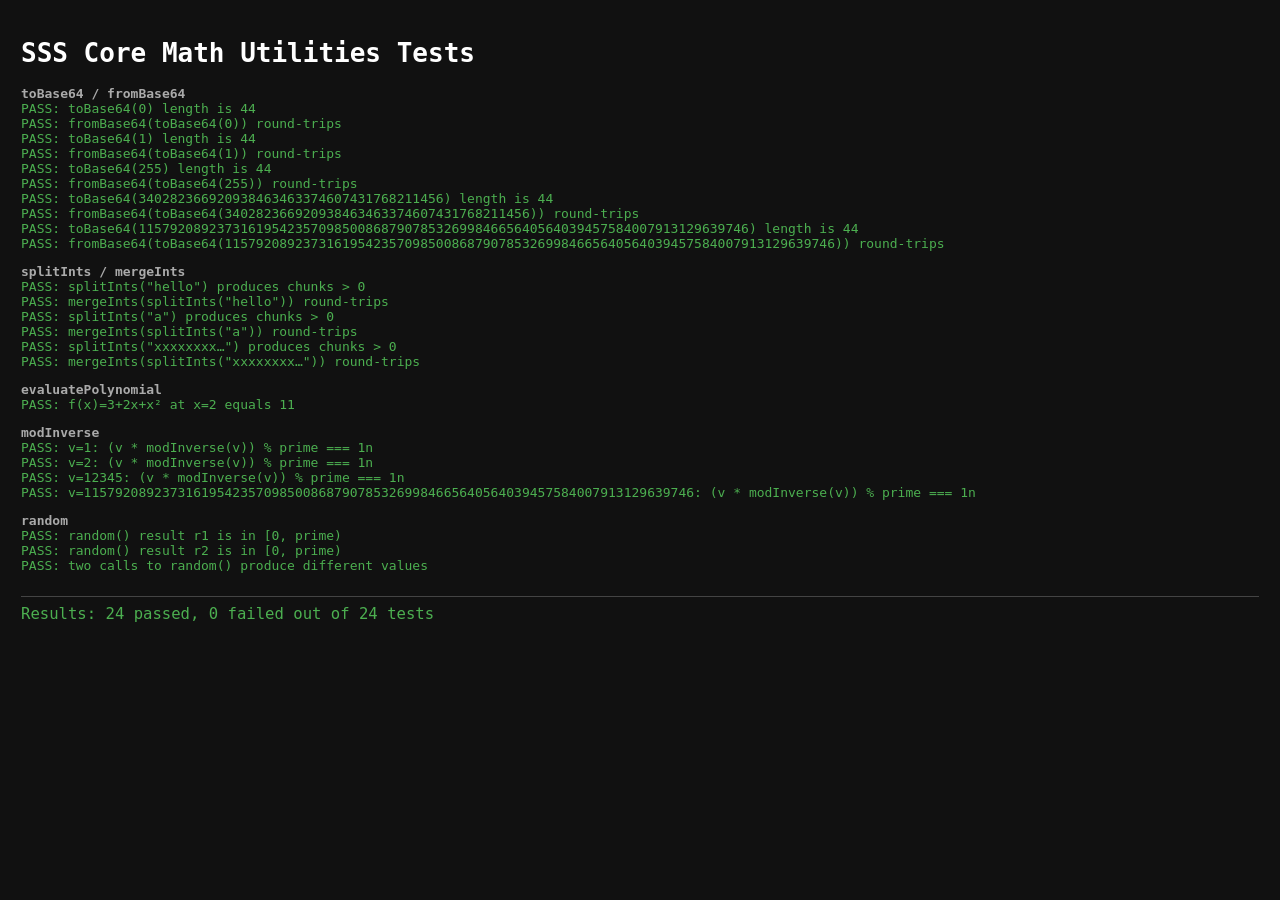
==== sssa-web/tests/sss.test.html @ 7d97a55b "feat(web): add SSS core math utilities (BigInt port of Ruby) Port lib/utils.rb to sssa-web/js/sss.js" ====
<!DOCTYPE html>
<html lang="en">
<head>
  <meta charset="UTF-8">
  <title>SSS Core Math Utilities Tests</title>
  <style>
    body { font-family: monospace; padding: 1em; background: #111; color: #ccc; }
    h1 { color: #fff; }
    .pass { color: #4caf50; }
    .fail { color: #f44336; }
    .section { margin-top: 1em; font-weight: bold; color: #aaa; }
    #summary { margin-top: 1.5em; font-size: 1.2em; border-top: 1px solid #444; padding-top: 0.5em; }
  </style>
</head>
<body>
  <h1>SSS Core Math Utilities Tests</h1>
  <div id="output"></div>
  <div id="summary"></div>

  <script src="../js/sss.js"></script>
  <script>
    (function () {
      var passed = 0;
      var failed = 0;
      var output = document.getElementById('output');

      function log(message, cls) {
        var el = document.createElement('div');
        el.textContent = message;
        if (cls) el.className = cls;
        output.appendChild(el);
      }

      function section(name) {
        var el = document.createElement('div');
        el.textContent = name;
        el.className = 'section';
        output.appendChild(el);
      }

      function assert(condition, message) {
        if (condition) {
          passed++;
          log('  PASS: ' + message, 'pass');
        } else {
          failed++;
          log('  FAIL: ' + message, 'fail');
        }
      }

      function assertEqual(actual, expected, message) {
        var ok = actual === expected;
        if (ok) {
          passed++;
          log('  PASS: ' + message, 'pass');
        } else {
          failed++;
          log('  FAIL: ' + message + ' — expected ' + String(expected) + ', got ' + String(actual), 'fail');
        }
      }

      function summary() {
        var el = document.getElementById('summary');
        var total = passed + failed;
        var text = 'Results: ' + passed + ' passed, ' + failed + ' failed out of ' + total + ' tests';
        el.textContent = text;
        el.className = failed === 0 ? 'pass' : 'fail';
      }

      // -----------------------------------------------------------------------
      // toBase64 / fromBase64 round-trip
      // -----------------------------------------------------------------------
      section('toBase64 / fromBase64');

      var PRIME = SSS._prime;
      var b64Cases = [0n, 1n, 255n, 2n ** 128n, PRIME - 1n];

      b64Cases.forEach(function (v) {
        var encoded = SSS.toBase64(v);
        assertEqual(encoded.length, 44, 'toBase64(' + v + ') length is 44');
        var decoded = SSS.fromBase64(encoded);
        assertEqual(decoded, v, 'fromBase64(toBase64(' + v + ')) round-trips');
      });

      // -----------------------------------------------------------------------
      // splitInts / mergeInts round-trip
      // -----------------------------------------------------------------------
      section('splitInts / mergeInts');

      var siCases = ['hello', 'a', 'x'.repeat(64)];

      siCases.forEach(function (s) {
        var chunks = SSS.splitInts(s);
        assert(chunks.length > 0, 'splitInts("' + s.slice(0, 8) + (s.length > 8 ? '…' : '') + '") produces chunks > 0');
        var merged = SSS.mergeInts(chunks);
        assertEqual(merged, s, 'mergeInts(splitInts("' + s.slice(0, 8) + (s.length > 8 ? '…' : '') + '")) round-trips');
      });

      // -----------------------------------------------------------------------
      // evaluatePolynomial
      // -----------------------------------------------------------------------
      section('evaluatePolynomial');

      // f(x) = 3 + 2x + x^2  =>  coefficients = [3, 2, 1]  =>  f(2) = 3+4+4 = 11
      var polyResult = SSS.evaluatePolynomial([3n, 2n, 1n], 2n);
      assertEqual(polyResult, 11n, 'f(x)=3+2x+x² at x=2 equals 11');

      // -----------------------------------------------------------------------
      // modInverse
      // -----------------------------------------------------------------------
      section('modInverse');

      var miCases = [1n, 2n, 12345n, PRIME - 1n];

      miCases.forEach(function (v) {
        var inv = SSS.modInverse(v);
        var product = (v * inv) % PRIME;
        assertEqual(product, 1n, 'v=' + v + ': (v * modInverse(v)) % prime === 1n');
      });

      // -----------------------------------------------------------------------
      // random
      // -----------------------------------------------------------------------
      section('random');

      var r1 = SSS.random();
      var r2 = SSS.random();
      assert(r1 >= 0n && r1 < PRIME, 'random() result r1 is in [0, prime)');
      assert(r2 >= 0n && r2 < PRIME, 'random() result r2 is in [0, prime)');
      assert(r1 !== r2, 'two calls to random() produce different values');

      // -----------------------------------------------------------------------
      summary();
    })();
  </script>
</body>
</html>
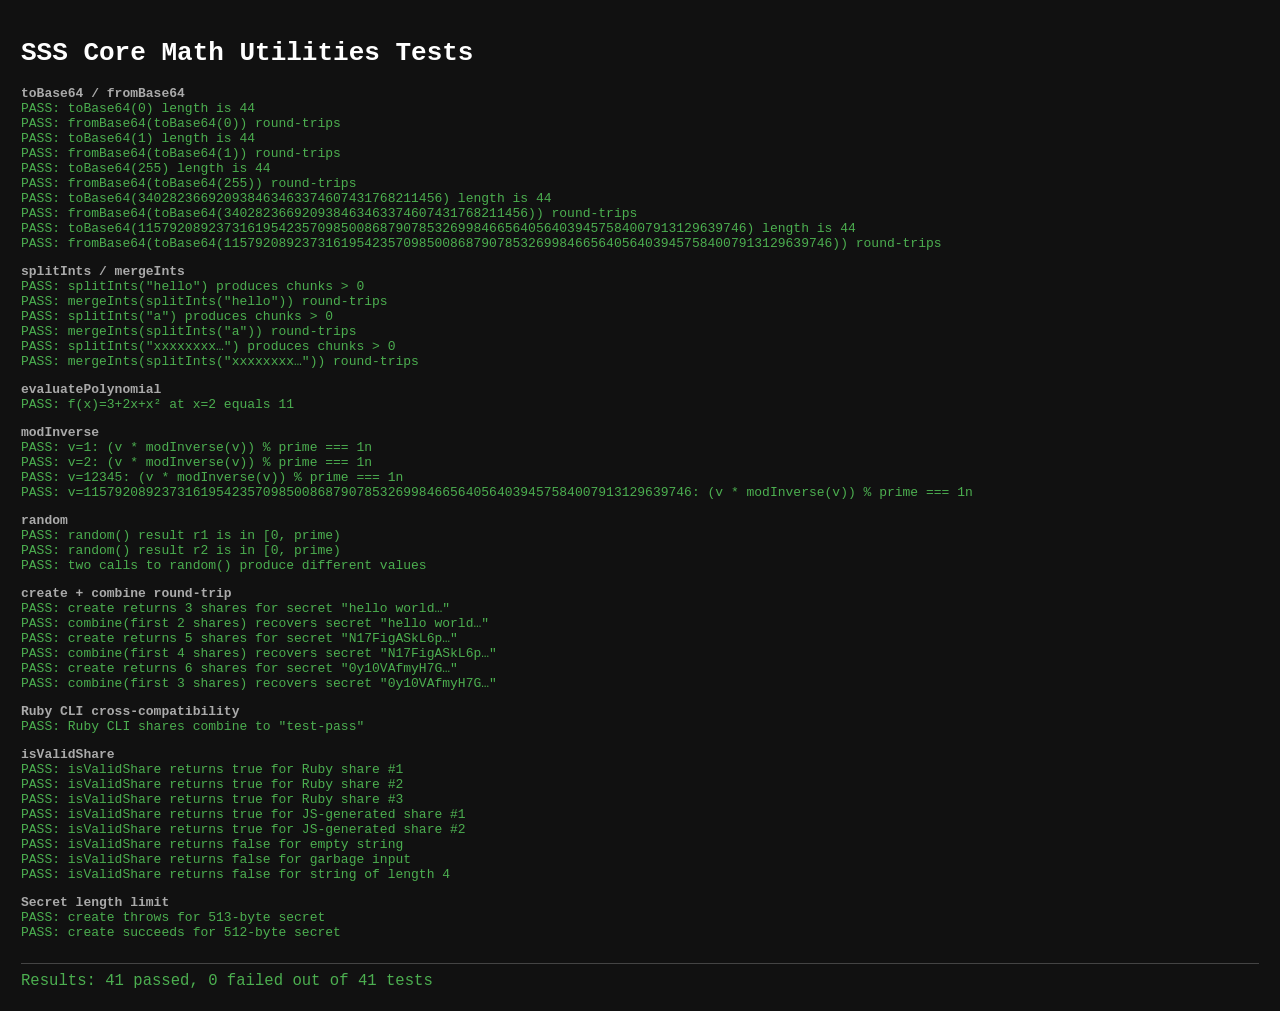
==== commit 25e78047: "feat(web): add SSS create/combine/isValidShare with CLI interop Implements create, combine, and isVa" ====
--- a/sssa-web/tests/sss.test.html
+++ b/sssa-web/tests/sss.test.html
@@ -130,6 +130,111 @@
       assert(r1 !== r2, 'two calls to random() produce different values');
 
       // -----------------------------------------------------------------------
+      // create + combine round-trip
+      // -----------------------------------------------------------------------
+      section('create + combine round-trip');
+
+      var roundTripCases = [
+        { secret: 'hello world',                                                   minimum: 2, total: 3 },
+        { secret: 'N17FigASkL6p1EOgJhRaIquQLGvYV0',                               minimum: 4, total: 5 },
+        { secret: '0y10VAfmyH7GLQY6QccCSLKJi8iFgpcSBTLyYOGbiYPqOpStAf1OYuzEBzZR', minimum: 3, total: 6 },
+      ];
+
+      roundTripCases.forEach(function (tc) {
+        var shares;
+        try {
+          shares = SSS.create(tc.minimum, tc.total, tc.secret);
+        } catch (e) {
+          assert(false, 'create("' + tc.secret.slice(0, 12) + '…", ' + tc.minimum + ', ' + tc.total + ') threw: ' + e.message);
+          return;
+        }
+        assertEqual(shares.length, tc.total,
+          'create returns ' + tc.total + ' shares for secret "' + tc.secret.slice(0, 12) + '…"');
+        var recovered;
+        try {
+          recovered = SSS.combine(shares.slice(0, tc.minimum));
+        } catch (e) {
+          assert(false, 'combine threw: ' + e.message);
+          return;
+        }
+        assertEqual(recovered, tc.secret,
+          'combine(first ' + tc.minimum + ' shares) recovers secret "' + tc.secret.slice(0, 12) + '…"');
+      });
+
+      // -----------------------------------------------------------------------
+      // Ruby CLI cross-compatibility
+      // -----------------------------------------------------------------------
+      section('Ruby CLI cross-compatibility');
+
+      // These shares were generated by the Ruby CLI for secret "test-pass" with minimum=3
+      var rubyShares = [
+        'bxJfjy0WZlJiTSgUStjCdaZ2z4vTLDP9T2Jma-GHSUQ=NINiBy3SjCcwQgOrLPMm0121vncBV8GT1jCeQwpuM78=',
+        'U-gjIfmgANme26985FLzut_KCyi9kzvrSjrFIlOcRUA=mrBQRUX4CRk8gSISWk2wOzWu_JKgXUTjJGOhEQ5orIU=',
+        'JqX7ufXkRusNtPqs5CCPvGwEwmVHRkLiuzRap4iKyUU=kCcRu4f3SQ7NpOYt9wjwPAfJN_rpSBzFfl9UPRoQwFM=',
+      ];
+      var rubyExpected = 'test-pass';
+      var rubyRecovered;
+      try {
+        rubyRecovered = SSS.combine(rubyShares);
+      } catch (e) {
+        assert(false, 'Ruby CLI combine threw: ' + e.message);
+        rubyRecovered = null;
+      }
+      if (rubyRecovered !== null) {
+        assertEqual(rubyRecovered, rubyExpected, 'Ruby CLI shares combine to "' + rubyExpected + '"');
+      }
+
+      // -----------------------------------------------------------------------
+      // isValidShare
+      // -----------------------------------------------------------------------
+      section('isValidShare');
+
+      // Valid shares from the Ruby cross-compat set
+      rubyShares.forEach(function (s, idx) {
+        assert(SSS.isValidShare(s), 'isValidShare returns true for Ruby share #' + (idx + 1));
+      });
+
+      // Valid JS-generated share
+      var jsShares = SSS.create(2, 2, 'validity check');
+      jsShares.forEach(function (s, idx) {
+        assert(SSS.isValidShare(s), 'isValidShare returns true for JS-generated share #' + (idx + 1));
+      });
+
+      // Invalid: empty string
+      assert(!SSS.isValidShare(''), 'isValidShare returns false for empty string');
+
+      // Invalid: garbage
+      assert(!SSS.isValidShare('not-a-valid-share'), 'isValidShare returns false for garbage input');
+
+      // Invalid: wrong length (not multiple of 88)
+      assert(!SSS.isValidShare('AAAA'), 'isValidShare returns false for string of length 4');
+
+      // -----------------------------------------------------------------------
+      // Secret length limit (512-byte max)
+      // -----------------------------------------------------------------------
+      section('Secret length limit');
+
+      var secret512 = 'x'.repeat(512);
+      var secret513 = 'x'.repeat(513);
+
+      var threw513 = false;
+      try {
+        SSS.create(2, 3, secret513);
+      } catch (e) {
+        threw513 = true;
+      }
+      assert(threw513, 'create throws for 513-byte secret');
+
+      var succeeded512 = false;
+      try {
+        SSS.create(2, 3, secret512);
+        succeeded512 = true;
+      } catch (e) {
+        succeeded512 = false;
+      }
+      assert(succeeded512, 'create succeeds for 512-byte secret');
+
+      // -----------------------------------------------------------------------
       summary();
     })();
   </script>
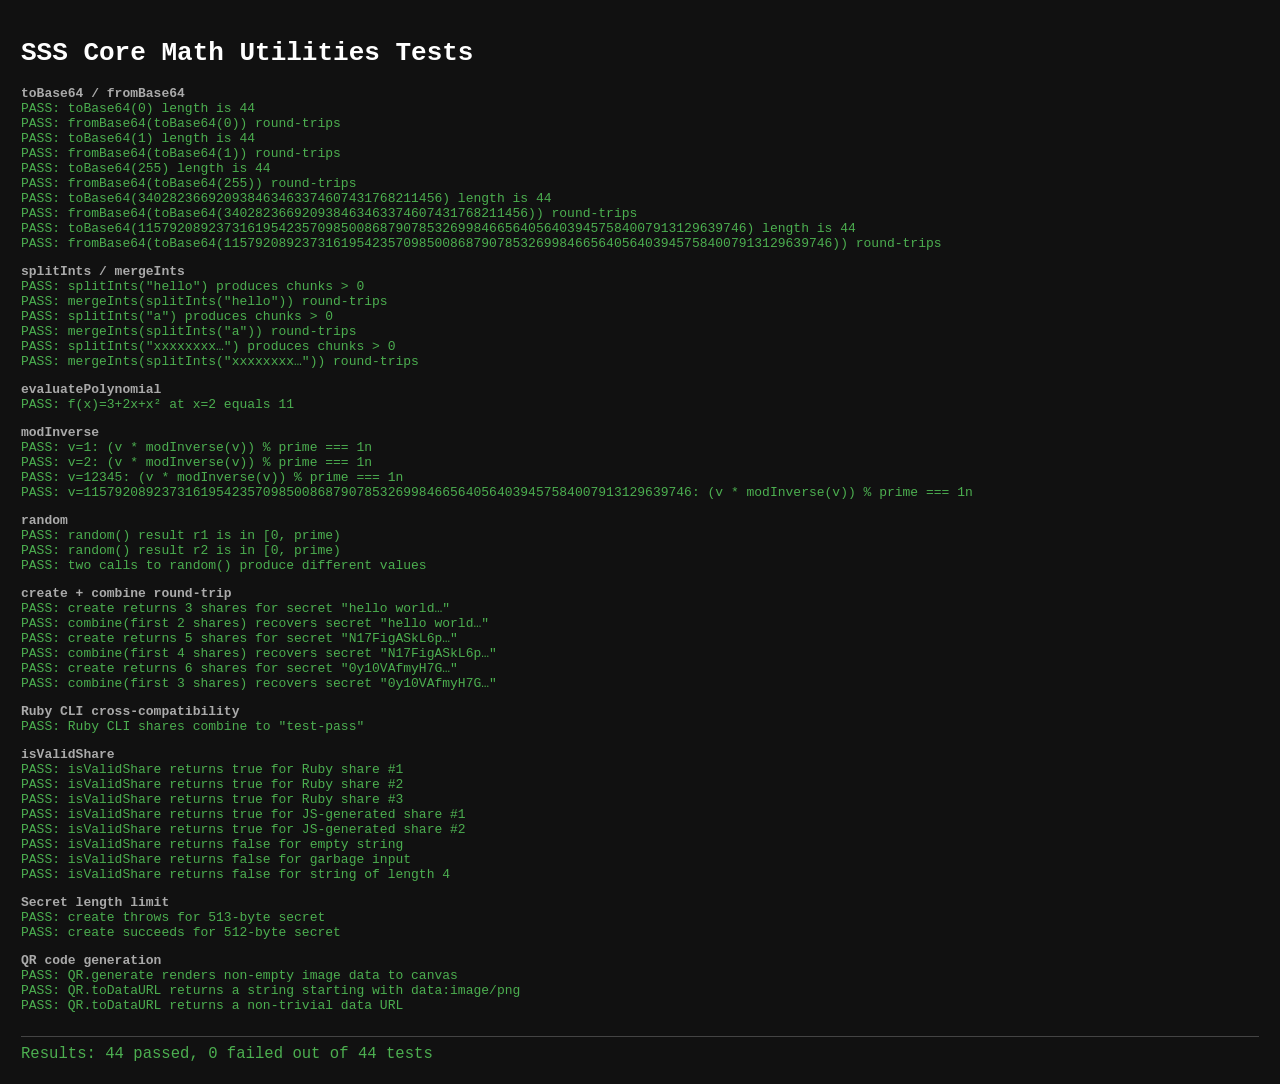
==== commit 25289b87: "feat(web): add vendored QR code generation with SSS.QR wrapper Co-Authored-By: Claude Sonnet 4.6 <no" ====
--- a/sssa-web/tests/sss.test.html
+++ b/sssa-web/tests/sss.test.html
@@ -16,8 +16,10 @@
   <h1>SSS Core Math Utilities Tests</h1>
   <div id="output"></div>
   <div id="summary"></div>
+  <canvas id="test-canvas" width="200" height="200" style="display:none"></canvas>
 
   <script src="../js/sss.js"></script>
+  <script src="../js/qr-generate.js"></script>
   <script>
     (function () {
       var passed = 0;
@@ -235,6 +237,36 @@
       assert(succeeded512, 'create succeeds for 512-byte secret');
 
       // -----------------------------------------------------------------------
+      // QR code generation
+      // -----------------------------------------------------------------------
+      section('QR code generation');
+
+      var qrShare = SSS.create(2, 3, 'qr-test-secret')[0];
+      var testCanvas = document.getElementById('test-canvas');
+
+      // Render to the test canvas and verify it has non-empty image data
+      try {
+        SSS.QR.generate(qrShare, testCanvas);
+        var imgData = testCanvas.getContext('2d').getImageData(0, 0, testCanvas.width, testCanvas.height);
+        var hasNonWhite = false;
+        for (var i = 0; i < imgData.data.length; i += 4) {
+          if (imgData.data[i] === 0 && imgData.data[i + 3] === 255) { hasNonWhite = true; break; }
+        }
+        assert(hasNonWhite, 'QR.generate renders non-empty image data to canvas');
+      } catch (e) {
+        assert(false, 'QR.generate threw: ' + e.message);
+      }
+
+      // Generate a data URL and verify format
+      try {
+        var dataURL = SSS.QR.toDataURL(qrShare);
+        assert(dataURL.indexOf('data:image/png') === 0, 'QR.toDataURL returns a string starting with data:image/png');
+        assert(dataURL.length > 100, 'QR.toDataURL returns a non-trivial data URL');
+      } catch (e) {
+        assert(false, 'QR.toDataURL threw: ' + e.message);
+      }
+
+      // -----------------------------------------------------------------------
       summary();
     })();
   </script>
